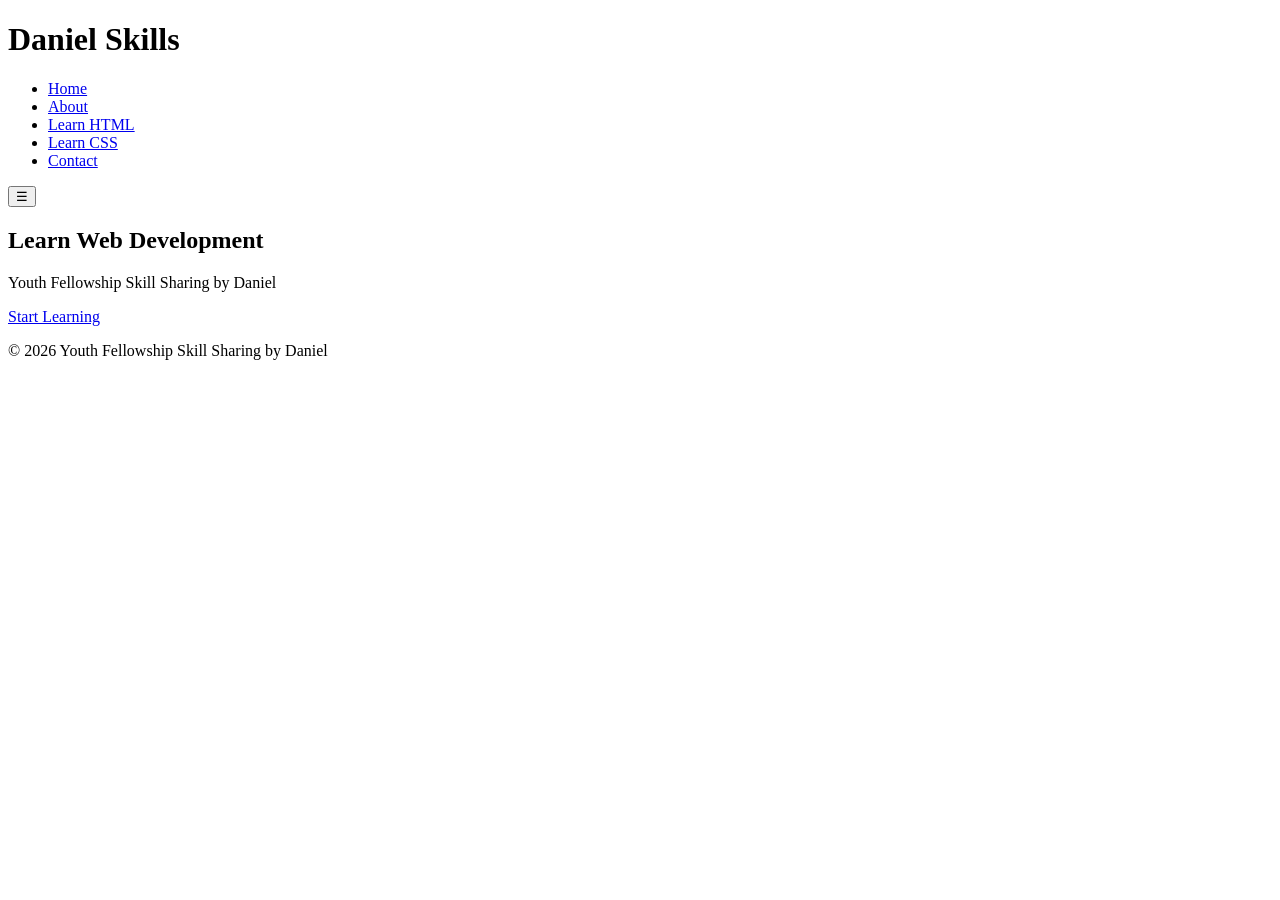
==== index.html @ d18fab2f "Add files via upload" ====
<!DOCTYPE html>
<html lang="en">
<head>
<meta charset="UTF-8">
<meta name="viewport" content="width=device-width, initial-scale=1.0">
<title>Youth Fellowship Skill Sharing by Daniel</title>
<link rel="stylesheet" href="css/style.css">
</head>
<body>
<header class="navbar">
<div class="container nav-content">
<h1 class="logo">Daniel Skills</h1>
<nav>
<ul class="nav-links" id="navLinks">
<li><a href="index.html" class="active">Home</a></li>
<li><a href="about.html">About</a></li>
<li><a href="learn-html.html">Learn HTML</a></li>
<li><a href="learn-css.html">Learn CSS</a></li>
<li><a href="contact.html">Contact</a></li>
</ul>
<button class="menu-toggle" id="menuToggle">☰</button>
</nav>
</div>
</header>

<section class="hero container">
<h2>Learn Web Development</h2>
<p>Youth Fellowship Skill Sharing by Daniel</p>
<a class="btn" href="learn-html.html">Start Learning</a>
</section>

<footer class="footer">
<p>© 2026 Youth Fellowship Skill Sharing by Daniel</p>
</footer>

<script src="js/script.js"></script>
</body>
</html>
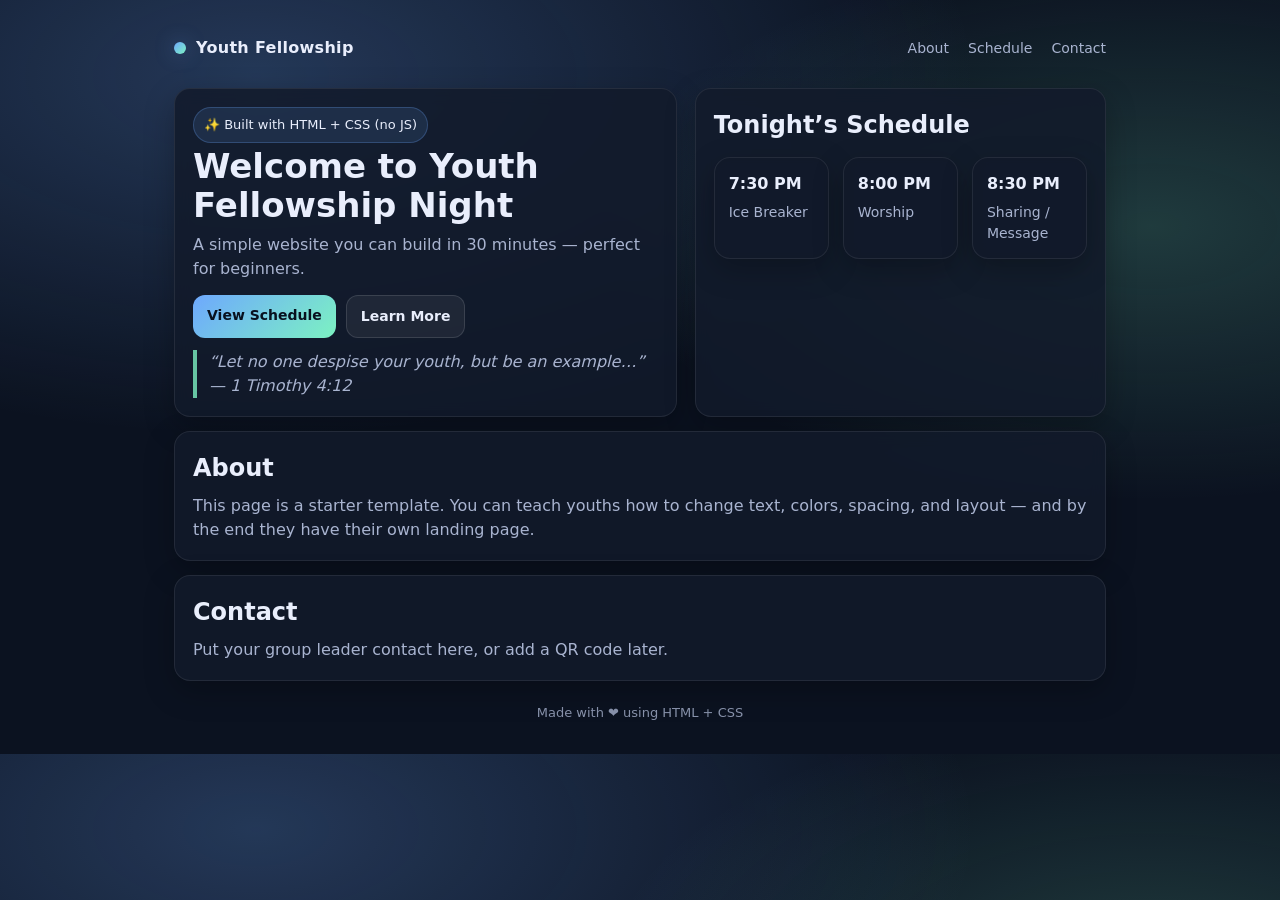
==== commit 593ce65c: "Refactor index.html structure and styles" ====
--- a/index.html
+++ b/index.html
@@ -1,38 +1,200 @@
-<!DOCTYPE html>
+<!doctype html>
 <html lang="en">
 <head>
-<meta charset="UTF-8">
-<meta name="viewport" content="width=device-width, initial-scale=1.0">
-<title>Youth Fellowship Skill Sharing by Daniel</title>
-<link rel="stylesheet" href="css/style.css">
+  <meta charset="utf-8" />
+  <meta name="viewport" content="width=device-width, initial-scale=1" />
+  <title>Youth Fellowship</title>
+  <style>
+    :root{
+      --bg:#0b1220;
+      --card:#121a2b;
+      --text:#e9eefc;
+      --muted:#a9b4d0;
+      --accent:#6ea8fe;
+      --accent2:#7cf2c2;
+    }
+    *{box-sizing:border-box}
+    body{
+      margin:0;
+      font-family: system-ui, -apple-system, Segoe UI, Roboto, Arial, sans-serif;
+      background: radial-gradient(1200px 600px at 20% 10%, rgba(110,168,254,.25), transparent 60%),
+                  radial-gradient(1000px 500px at 90% 30%, rgba(124,242,194,.18), transparent 55%),
+                  var(--bg);
+      color:var(--text);
+      line-height:1.5;
+    }
+    .container{
+      max-width: 980px;
+      margin: 0 auto;
+      padding: 24px;
+    }
+    header{
+      display:flex;
+      justify-content:space-between;
+      align-items:center;
+      padding: 12px 0 18px;
+    }
+    .logo{
+      display:flex; gap:10px; align-items:center;
+      font-weight:700;
+      letter-spacing:.3px;
+    }
+    .dot{
+      width:12px;height:12px;border-radius:999px;
+      background: linear-gradient(135deg, var(--accent), var(--accent2));
+      box-shadow: 0 0 20px rgba(110,168,254,.35);
+    }
+    nav a{
+      color:var(--muted);
+      text-decoration:none;
+      margin-left:14px;
+      font-size:14px;
+    }
+    nav a:hover{color:var(--text)}
+    .hero{
+      display:grid;
+      grid-template-columns: 1.1fr .9fr;
+      gap: 18px;
+      align-items:stretch;
+      margin-top: 10px;
+    }
+    .card{
+      background: rgba(18,26,43,.85);
+      border: 1px solid rgba(255,255,255,.08);
+      border-radius: 16px;
+      padding: 18px;
+      box-shadow: 0 10px 30px rgba(0,0,0,.25);
+      backdrop-filter: blur(8px);
+    }
+    h1{
+      margin: 4px 0 8px;
+      font-size: 34px;
+      line-height:1.15;
+    }
+    .subtitle{color:var(--muted); margin:0 0 14px}
+    .pill{
+      display:inline-flex;
+      gap:8px;
+      align-items:center;
+      padding: 7px 10px;
+      border-radius: 999px;
+      background: rgba(110,168,254,.12);
+      border: 1px solid rgba(110,168,254,.25);
+      color: var(--text);
+      font-size: 13px;
+      width: fit-content;
+    }
+    .btns{display:flex; gap:10px; margin-top:14px; flex-wrap:wrap}
+    .btn{
+      padding:10px 14px;
+      border-radius: 12px;
+      border: 1px solid rgba(255,255,255,.12);
+      background: rgba(255,255,255,.06);
+      color: var(--text);
+      text-decoration:none;
+      font-weight:600;
+      font-size:14px;
+    }
+    .btn.primary{
+      background: linear-gradient(135deg, var(--accent), var(--accent2));
+      border: none;
+      color:#08111f;
+    }
+    .btn:hover{transform: translateY(-1px)}
+    .grid{
+      display:grid;
+      grid-template-columns: repeat(3, 1fr);
+      gap: 14px;
+      margin-top: 14px;
+    }
+    .mini h3{margin: 0 0 6px; font-size: 16px}
+    .mini p{margin:0; color: var(--muted); font-size: 14px}
+    .verse{
+      border-left: 4px solid rgba(124,242,194,.8);
+      padding-left: 12px;
+      margin: 12px 0 0;
+      color: var(--muted);
+      font-style: italic;
+    }
+    footer{
+      margin: 22px 0 8px;
+      color: rgba(169,180,208,.8);
+      font-size: 13px;
+      text-align:center;
+    }
+    /* Responsive */
+    @media (max-width: 860px){
+      .hero{grid-template-columns: 1fr}
+      .grid{grid-template-columns: 1fr}
+      nav{display:none}
+      h1{font-size: 30px}
+    }
+  </style>
 </head>
 <body>
-<header class="navbar">
-<div class="container nav-content">
-<h1 class="logo">Daniel Skills</h1>
-<nav>
-<ul class="nav-links" id="navLinks">
-<li><a href="index.html" class="active">Home</a></li>
-<li><a href="about.html">About</a></li>
-<li><a href="learn-html.html">Learn HTML</a></li>
-<li><a href="learn-css.html">Learn CSS</a></li>
-<li><a href="contact.html">Contact</a></li>
-</ul>
-<button class="menu-toggle" id="menuToggle">☰</button>
-</nav>
-</div>
-</header>
-
-<section class="hero container">
-<h2>Learn Web Development</h2>
-<p>Youth Fellowship Skill Sharing by Daniel</p>
-<a class="btn" href="learn-html.html">Start Learning</a>
-</section>
-
-<footer class="footer">
-<p>© 2026 Youth Fellowship Skill Sharing by Daniel</p>
-</footer>
-
-<script src="js/script.js"></script>
+  <div class="container">
+    <header>
+      <div class="logo">
+        <span class="dot"></span>
+        <span>Youth Fellowship</span>
+      </div>
+      <nav>
+        <a href="#about">About</a>
+        <a href="#schedule">Schedule</a>
+        <a href="#contact">Contact</a>
+      </nav>
+    </header>
+
+    <section class="hero">
+      <div class="card">
+        <div class="pill">✨ Built with HTML + CSS (no JS)</div>
+        <h1>Welcome to Youth Fellowship Night</h1>
+        <p class="subtitle">
+          A simple website you can build in 30 minutes — perfect for beginners.
+        </p>
+
+        <div class="btns">
+          <a class="btn primary" href="#schedule">View Schedule</a>
+          <a class="btn" href="#about">Learn More</a>
+        </div>
+
+        <p class="verse">
+          “Let no one despise your youth, but be an example…” — 1 Timothy 4:12
+        </p>
+      </div>
+
+      <div class="card" id="schedule">
+        <h2 style="margin:0 0 8px;">Tonight’s Schedule</h2>
+        <div class="grid">
+          <div class="mini card" style="padding:14px;">
+            <h3>7:30 PM</h3><p>Ice Breaker</p>
+          </div>
+          <div class="mini card" style="padding:14px;">
+            <h3>8:00 PM</h3><p>Worship</p>
+          </div>
+          <div class="mini card" style="padding:14px;">
+            <h3>8:30 PM</h3><p>Sharing / Message</p>
+          </div>
+        </div>
+      </div>
+    </section>
+
+    <section class="card" id="about" style="margin-top:14px;">
+      <h2 style="margin:0 0 8px;">About</h2>
+      <p style="margin:0; color: var(--muted);">
+        This page is a starter template. You can teach youths how to change text, colors,
+        spacing, and layout — and by the end they have their own landing page.
+      </p>
+    </section>
+
+    <section class="card" id="contact" style="margin-top:14px;">
+      <h2 style="margin:0 0 8px;">Contact</h2>
+      <p style="margin:0; color: var(--muted);">
+        Put your group leader contact here, or add a QR code later.
+      </p>
+    </section>
+
+    <footer>Made with ❤️ using HTML + CSS</footer>
+  </div>
 </body>
 </html>
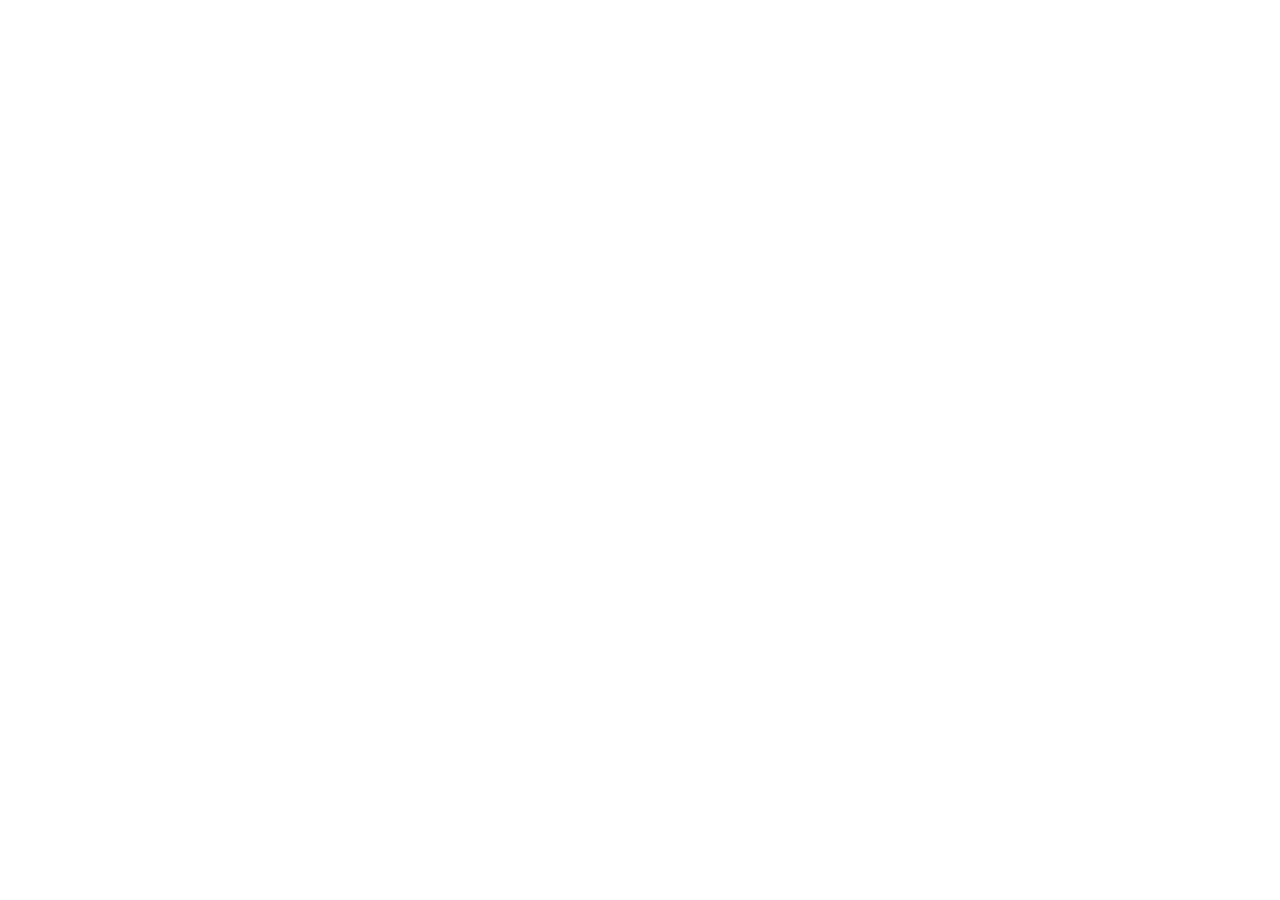
==== commit d8bd91ea: "Update index.html" ====
--- a/index.html
+++ b/index.html
@@ -1,200 +1,35 @@
-<!doctype html>
+<!DOCTYPE html>
 <html lang="en">
 <head>
   <meta charset="utf-8" />
-  <meta name="viewport" content="width=device-width, initial-scale=1" />
-  <title>Youth Fellowship</title>
+  <meta name="viewport" content="width=device-width, initial-scale=1.0" />
+  <title>Daniel Skill Sharing: Basic Elements of a Web Page</title>
+
+  <script src="https://cdn.tailwindcss.com?plugins=forms,container-queries"></script>
+
   <style>
-    :root{
-      --bg:#0b1220;
-      --card:#121a2b;
-      --text:#e9eefc;
-      --muted:#a9b4d0;
-      --accent:#6ea8fe;
-      --accent2:#7cf2c2;
+    @import url('https://fonts.googleapis.com/css2?family=Inter:wght@300;400;600;700&display=swap');
+
+    html {
+      scroll-behavior: smooth;
     }
-    *{box-sizing:border-box}
-    body{
-      margin:0;
-      font-family: system-ui, -apple-system, Segoe UI, Roboto, Arial, sans-serif;
-      background: radial-gradient(1200px 600px at 20% 10%, rgba(110,168,254,.25), transparent 60%),
-                  radial-gradient(1000px 500px at 90% 30%, rgba(124,242,194,.18), transparent 55%),
-                  var(--bg);
-      color:var(--text);
-      line-height:1.5;
+
+    body {
+      font-family: 'Inter', sans-serif;
     }
-    .container{
-      max-width: 980px;
-      margin: 0 auto;
-      padding: 24px;
+
+    .annotation {
+      position: relative;
     }
-    header{
-      display:flex;
-      justify-content:space-between;
-      align-items:center;
-      padding: 12px 0 18px;
-    }
-    .logo{
-      display:flex; gap:10px; align-items:center;
-      font-weight:700;
-      letter-spacing:.3px;
-    }
-    .dot{
-      width:12px;height:12px;border-radius:999px;
-      background: linear-gradient(135deg, var(--accent), var(--accent2));
-      box-shadow: 0 0 20px rgba(110,168,254,.35);
-    }
-    nav a{
-      color:var(--muted);
-      text-decoration:none;
-      margin-left:14px;
-      font-size:14px;
-    }
-    nav a:hover{color:var(--text)}
-    .hero{
-      display:grid;
-      grid-template-columns: 1.1fr .9fr;
-      gap: 18px;
-      align-items:stretch;
-      margin-top: 10px;
-    }
-    .card{
-      background: rgba(18,26,43,.85);
-      border: 1px solid rgba(255,255,255,.08);
-      border-radius: 16px;
-      padding: 18px;
-      box-shadow: 0 10px 30px rgba(0,0,0,.25);
-      backdrop-filter: blur(8px);
-    }
-    h1{
-      margin: 4px 0 8px;
-      font-size: 34px;
-      line-height:1.15;
-    }
-    .subtitle{color:var(--muted); margin:0 0 14px}
-    .pill{
-      display:inline-flex;
-      gap:8px;
-      align-items:center;
-      padding: 7px 10px;
-      border-radius: 999px;
-      background: rgba(110,168,254,.12);
-      border: 1px solid rgba(110,168,254,.25);
-      color: var(--text);
-      font-size: 13px;
-      width: fit-content;
-    }
-    .btns{display:flex; gap:10px; margin-top:14px; flex-wrap:wrap}
-    .btn{
-      padding:10px 14px;
-      border-radius: 12px;
-      border: 1px solid rgba(255,255,255,.12);
-      background: rgba(255,255,255,.06);
-      color: var(--text);
-      text-decoration:none;
-      font-weight:600;
-      font-size:14px;
-    }
-    .btn.primary{
-      background: linear-gradient(135deg, var(--accent), var(--accent2));
-      border: none;
-      color:#08111f;
-    }
-    .btn:hover{transform: translateY(-1px)}
-    .grid{
-      display:grid;
-      grid-template-columns: repeat(3, 1fr);
-      gap: 14px;
-      margin-top: 14px;
-    }
-    .mini h3{margin: 0 0 6px; font-size: 16px}
-    .mini p{margin:0; color: var(--muted); font-size: 14px}
-    .verse{
-      border-left: 4px solid rgba(124,242,194,.8);
-      padding-left: 12px;
-      margin: 12px 0 0;
-      color: var(--muted);
-      font-style: italic;
-    }
-    footer{
-      margin: 22px 0 8px;
-      color: rgba(169,180,208,.8);
-      font-size: 13px;
-      text-align:center;
-    }
-    /* Responsive */
-    @media (max-width: 860px){
-      .hero{grid-template-columns: 1fr}
-      .grid{grid-template-columns: 1fr}
-      nav{display:none}
-      h1{font-size: 30px}
-    }
-  </style>
-</head>
-<body>
-  <div class="container">
-    <header>
-      <div class="logo">
-        <span class="dot"></span>
-        <span>Youth Fellowship</span>
-      </div>
-      <nav>
-        <a href="#about">About</a>
-        <a href="#schedule">Schedule</a>
-        <a href="#contact">Contact</a>
-      </nav>
-    </header>
 
-    <section class="hero">
-      <div class="card">
-        <div class="pill">✨ Built with HTML + CSS (no JS)</div>
-        <h1>Welcome to Youth Fellowship Night</h1>
-        <p class="subtitle">
-          A simple website you can build in 30 minutes — perfect for beginners.
-        </p>
-
-        <div class="btns">
-          <a class="btn primary" href="#schedule">View Schedule</a>
-          <a class="btn" href="#about">Learn More</a>
-        </div>
-
-        <p class="verse">
-          “Let no one despise your youth, but be an example…” — 1 Timothy 4:12
-        </p>
-      </div>
-
-      <div class="card" id="schedule">
-        <h2 style="margin:0 0 8px;">Tonight’s Schedule</h2>
-        <div class="grid">
-          <div class="mini card" style="padding:14px;">
-            <h3>7:30 PM</h3><p>Ice Breaker</p>
-          </div>
-          <div class="mini card" style="padding:14px;">
-            <h3>8:00 PM</h3><p>Worship</p>
-          </div>
-          <div class="mini card" style="padding:14px;">
-            <h3>8:30 PM</h3><p>Sharing / Message</p>
-          </div>
-        </div>
-      </div>
-    </section>
-
-    <section class="card" id="about" style="margin-top:14px;">
-      <h2 style="margin:0 0 8px;">About</h2>
-      <p style="margin:0; color: var(--muted);">
-        This page is a starter template. You can teach youths how to change text, colors,
-        spacing, and layout — and by the end they have their own landing page.
-      </p>
-    </section>
-
-    <section class="card" id="contact" style="margin-top:14px;">
-      <h2 style="margin:0 0 8px;">Contact</h2>
-      <p style="margin:0; color: var(--muted);">
-        Put your group leader contact here, or add a QR code later.
-      </p>
-    </section>
-
-    <footer>Made with ❤️ using HTML + CSS</footer>
-  </div>
-</body>
-</html>
+    .annotation::after {
+      content: attr(data-annotation);
+      position: absolute;
+      top: -10px;
+      right: -10px;
+      background: #2563eb;
+      color: white;
+      font-size: 10px;
+      padding: 2px 8px;
+      border-radius: 9999px;
+      white-space: nowrap;
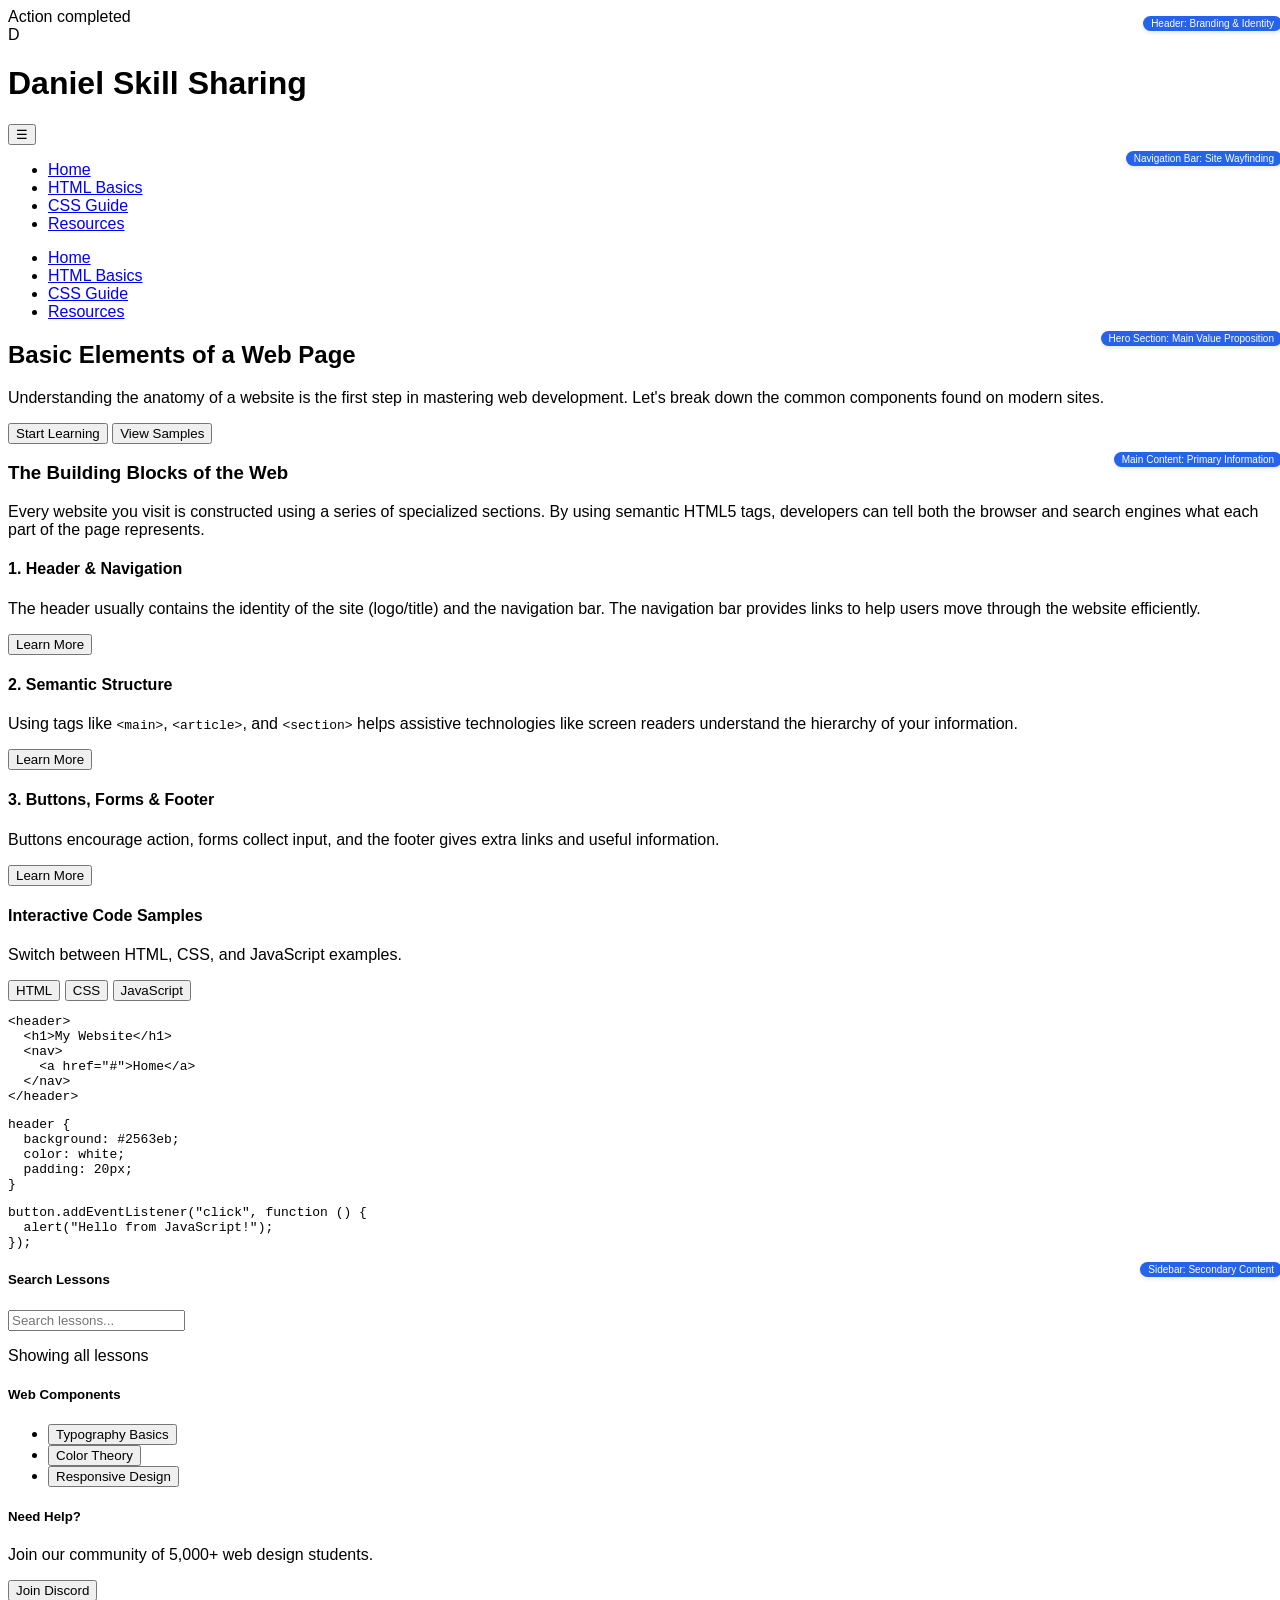
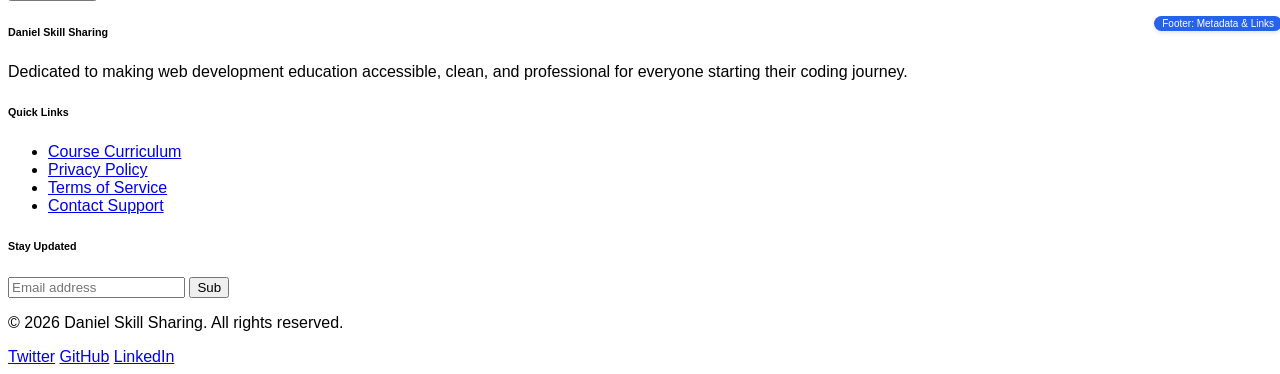
==== commit 469d30f5: "Add styles and functionality for lesson cards and toast" ====
--- a/index.html
+++ b/index.html
@@ -33,3 +33,468 @@
       padding: 2px 8px;
       border-radius: 9999px;
       white-space: nowrap;
+      pointer-events: none;
+      box-shadow: 0 2px 4px rgba(0, 0, 0, 0.1);
+      z-index: 50;
+    }
+
+    .lesson-card {
+      transition: all 0.25s ease;
+    }
+
+    .lesson-card:hover {
+      transform: translateY(-4px);
+      box-shadow: 0 14px 30px rgba(0, 0, 0, 0.08);
+    }
+
+    .hidden-section {
+      display: none;
+    }
+
+    .toast-show {
+      opacity: 1 !important;
+      transform: translateY(0) !important;
+    }
+  </style>
+</head>
+<body class="bg-slate-50 text-slate-900 flex flex-col min-h-screen">
+
+  <!-- Toast -->
+  <div id="toast" class="fixed bottom-6 right-6 z-50 bg-slate-900 text-white px-4 py-3 rounded-xl shadow-xl opacity-0 translate-y-4 transition-all duration-300 pointer-events-none">
+    Action completed
+  </div>
+
+  <!-- Header -->
+  <header class="bg-white border-b border-slate-200 sticky top-0 z-40" data-purpose="site-header">
+    <div class="container mx-auto px-4 py-4">
+      <div class="flex items-center justify-between">
+        <div class="flex items-center space-x-3 annotation" data-annotation="Header: Branding & Identity">
+          <div class="w-10 h-10 bg-blue-600 rounded-lg flex items-center justify-center text-white font-bold text-xl">
+            D
+          </div>
+          <h1 class="text-xl font-bold tracking-tight text-slate-800">
+            Daniel <span class="text-blue-600">Skill Sharing</span>
+          </h1>
+        </div>
+
+        <button id="menuBtn" class="md:hidden inline-flex items-center justify-center rounded-lg border border-slate-300 px-3 py-2 text-slate-700 hover:bg-slate-100">
+          ☰
+        </button>
+
+        <nav class="hidden md:block annotation" data-annotation="Navigation Bar: Site Wayfinding" data-purpose="primary-navigation">
+          <ul class="flex space-x-6 text-sm font-medium text-slate-600">
+            <li><a class="hover:text-blue-600 transition-colors" href="#home">Home</a></li>
+            <li><a class="hover:text-blue-600 transition-colors" href="#lessons">HTML Basics</a></li>
+            <li><a class="hover:text-blue-600 transition-colors" href="#code-playground">CSS Guide</a></li>
+            <li><a class="hover:text-blue-600 transition-colors" href="#resources">Resources</a></li>
+          </ul>
+        </nav>
+      </div>
+
+      <!-- Mobile Menu -->
+      <nav id="mobileMenu" class="hidden md:hidden mt-4 border-t border-slate-200 pt-4">
+        <ul class="flex flex-col gap-3 text-sm font-medium text-slate-600">
+          <li><a class="hover:text-blue-600 transition-colors block" href="#home">Home</a></li>
+          <li><a class="hover:text-blue-600 transition-colors block" href="#lessons">HTML Basics</a></li>
+          <li><a class="hover:text-blue-600 transition-colors block" href="#code-playground">CSS Guide</a></li>
+          <li><a class="hover:text-blue-600 transition-colors block" href="#resources">Resources</a></li>
+        </ul>
+      </nav>
+    </div>
+  </header>
+
+  <!-- Hero -->
+  <section id="home" class="bg-blue-600 text-white py-16 md:py-24 annotation" data-annotation="Hero Section: Main Value Proposition" data-purpose="hero-banner">
+    <div class="container mx-auto px-4 text-center">
+      <h2 class="text-4xl md:text-5xl font-extrabold mb-6">Basic Elements of a Web Page</h2>
+      <p class="text-xl text-blue-100 max-w-2xl mx-auto mb-10 leading-relaxed">
+        Understanding the anatomy of a website is the first step in mastering web development. Let's break down the common components found on modern sites.
+      </p>
+      <div class="flex flex-wrap justify-center gap-4">
+        <button id="startLearningBtn" class="bg-white text-blue-600 px-8 py-3 rounded-full font-semibold hover:bg-blue-50 transition-colors shadow-lg">
+          Start Learning
+        </button>
+        <button id="viewSamplesBtn" class="bg-transparent border-2 border-blue-200 px-8 py-3 rounded-full font-semibold hover:bg-blue-700 transition-colors">
+          View Samples
+        </button>
+      </div>
+    </div>
+  </section>
+
+  <!-- Content -->
+  <main class="flex-grow container mx-auto px-4 py-12 flex flex-col lg:flex-row gap-12" data-purpose="page-content-wrapper">
+
+    <!-- Main Content -->
+    <article class="lg:w-2/3 annotation" data-annotation="Main Content: Primary Information" data-purpose="main-content-area">
+      <header class="mb-8">
+        <h3 class="text-3xl font-bold text-slate-800 mb-4">The Building Blocks of the Web</h3>
+        <p class="text-slate-600 leading-relaxed">
+          Every website you visit is constructed using a series of specialized sections. By using semantic HTML5 tags, developers can tell both the browser and search engines what each part of the page represents.
+        </p>
+      </header>
+
+      <div id="lessons" class="grid gap-8">
+
+        <!-- Card 1 -->
+        <section class="lesson-card bg-white p-6 rounded-xl border border-slate-200 shadow-sm" data-title="Header Navigation">
+          <div class="flex items-start justify-between gap-4">
+            <div>
+              <h4 class="text-xl font-semibold mb-3 text-blue-600">1. Header &amp; Navigation</h4>
+              <p class="text-slate-600 mb-4 lesson-summary">
+                The header usually contains the identity of the site (logo/title) and the navigation bar. The navigation bar provides links to help users move through the website efficiently.
+              </p>
+            </div>
+            <button class="toggle-details bg-blue-50 text-blue-700 px-4 py-2 rounded-lg text-sm font-medium hover:bg-blue-100 transition-colors">
+              Learn More
+            </button>
+          </div>
+
+          <div class="lesson-details hidden-section mt-4">
+            <div class="bg-blue-50 border border-blue-100 rounded-lg p-4 mb-4 text-sm text-slate-700">
+              <strong>Why it matters:</strong> A good header improves user experience by helping visitors find pages quickly.
+            </div>
+            <img
+              alt="Header Illustration"
+              class="w-full rounded-lg"
+              src="https://lh3.googleusercontent.com/aida-public/[base64]"
+            />
+          </div>
+        </section>
+
+        <!-- Card 2 -->
+        <section class="lesson-card bg-white p-6 rounded-xl border border-slate-200 shadow-sm" data-title="Semantic Structure">
+          <div class="flex items-start justify-between gap-4">
+            <div>
+              <h4 class="text-xl font-semibold mb-3 text-blue-600">2. Semantic Structure</h4>
+              <p class="text-slate-600 mb-4 lesson-summary">
+                Using tags like <code>&lt;main&gt;</code>, <code>&lt;article&gt;</code>, and <code>&lt;section&gt;</code> helps assistive technologies like screen readers understand the hierarchy of your information.
+              </p>
+            </div>
+            <button class="toggle-details bg-blue-50 text-blue-700 px-4 py-2 rounded-lg text-sm font-medium hover:bg-blue-100 transition-colors">
+              Learn More
+            </button>
+          </div>
+
+          <div class="lesson-details hidden-section mt-4">
+            <div class="bg-slate-800 text-slate-300 p-4 rounded-lg font-mono text-sm mb-4">
+              &lt;main&gt;<br />
+              &nbsp;&nbsp;&lt;article&gt;Our Main Story&lt;/article&gt;<br />
+              &nbsp;&nbsp;&lt;aside&gt;Related Links&lt;/aside&gt;<br />
+              &lt;/main&gt;
+            </div>
+            <p class="text-sm text-slate-600">
+              Semantic HTML makes your site easier to read, maintain, and improve for SEO and accessibility.
+            </p>
+          </div>
+        </section>
+
+        <!-- Card 3 -->
+        <section class="lesson-card bg-white p-6 rounded-xl border border-slate-200 shadow-sm" data-title="Buttons Forms Footer">
+          <div class="flex items-start justify-between gap-4">
+            <div>
+              <h4 class="text-xl font-semibold mb-3 text-blue-600">3. Buttons, Forms &amp; Footer</h4>
+              <p class="text-slate-600 mb-4 lesson-summary">
+                Buttons encourage action, forms collect input, and the footer gives extra links and useful information.
+              </p>
+            </div>
+            <button class="toggle-details bg-blue-50 text-blue-700 px-4 py-2 rounded-lg text-sm font-medium hover:bg-blue-100 transition-colors">
+              Learn More
+            </button>
+          </div>
+
+          <div class="lesson-details hidden-section mt-4">
+            <ul class="list-disc pl-5 text-sm text-slate-600 space-y-2">
+              <li>Buttons can help guide users to click important actions.</li>
+              <li>Forms collect things like names, emails, and messages.</li>
+              <li>Footers often contain contact info, policies, and social links.</li>
+            </ul>
+          </div>
+        </section>
+      </div>
+
+      <!-- Interactive Code Playground -->
+      <section id="code-playground" class="mt-12 bg-white p-6 rounded-xl border border-slate-200 shadow-sm">
+        <div class="flex flex-col md:flex-row md:items-center md:justify-between gap-4 mb-4">
+          <div>
+            <h4 class="text-2xl font-bold text-slate-800">Interactive Code Samples</h4>
+            <p class="text-slate-600 text-sm mt-1">Switch between HTML, CSS, and JavaScript examples.</p>
+          </div>
+
+          <div class="flex flex-wrap gap-2">
+            <button class="tab-btn bg-blue-600 text-white px-4 py-2 rounded-lg text-sm font-medium" data-tab="htmlTab">HTML</button>
+            <button class="tab-btn bg-slate-100 text-slate-700 px-4 py-2 rounded-lg text-sm font-medium" data-tab="cssTab">CSS</button>
+            <button class="tab-btn bg-slate-100 text-slate-700 px-4 py-2 rounded-lg text-sm font-medium" data-tab="jsTab">JavaScript</button>
+          </div>
+        </div>
+
+        <div id="htmlTab" class="code-tab bg-slate-900 text-slate-100 rounded-lg p-4 font-mono text-sm overflow-x-auto">
+<pre>&lt;header&gt;
+  &lt;h1&gt;My Website&lt;/h1&gt;
+  &lt;nav&gt;
+    &lt;a href="#"&gt;Home&lt;/a&gt;
+  &lt;/nav&gt;
+&lt;/header&gt;</pre>
+        </div>
+
+        <div id="cssTab" class="code-tab hidden bg-slate-900 text-slate-100 rounded-lg p-4 font-mono text-sm overflow-x-auto">
+<pre>header {
+  background: #2563eb;
+  color: white;
+  padding: 20px;
+}</pre>
+        </div>
+
+        <div id="jsTab" class="code-tab hidden bg-slate-900 text-slate-100 rounded-lg p-4 font-mono text-sm overflow-x-auto">
+<pre>button.addEventListener("click", function () {
+  alert("Hello from JavaScript!");
+});</pre>
+        </div>
+      </section>
+    </article>
+
+    <!-- Sidebar -->
+    <aside class="lg:w-1/3 space-y-8 annotation" data-annotation="Sidebar: Secondary Content" data-purpose="sidebar">
+
+      <!-- Search Widget -->
+      <div class="bg-white p-6 rounded-xl border border-slate-200 shadow-sm">
+        <h5 class="font-bold text-slate-800 mb-4 uppercase text-xs tracking-widest">Search Lessons</h5>
+        <div class="relative">
+          <input
+            id="searchInput"
+            class="w-full border-slate-300 rounded-lg focus:ring-blue-500 focus:border-blue-500"
+            placeholder="Search lessons..."
+            type="text"
+          />
+        </div>
+        <p id="searchResultText" class="text-xs text-slate-500 mt-3">Showing all lessons</p>
+      </div>
+
+      <!-- Related Links Widget -->
+      <div id="resources" class="bg-white p-6 rounded-xl border border-slate-200 shadow-sm">
+        <h5 class="font-bold text-slate-800 mb-4 uppercase text-xs tracking-widest">Web Components</h5>
+        <ul class="space-y-3">
+          <li>
+            <button class="component-link w-full text-left flex items-center text-slate-600 hover:text-blue-600 group" data-message="Typography Basics clicked">
+              <span class="w-2 h-2 bg-blue-400 rounded-full mr-3 group-hover:scale-125 transition-transform"></span>
+              Typography Basics
+            </button>
+          </li>
+          <li>
+            <button class="component-link w-full text-left flex items-center text-slate-600 hover:text-blue-600 group" data-message="Color Theory clicked">
+              <span class="w-2 h-2 bg-blue-400 rounded-full mr-3 group-hover:scale-125 transition-transform"></span>
+              Color Theory
+            </button>
+          </li>
+          <li>
+            <button class="component-link w-full text-left flex items-center text-slate-600 hover:text-blue-600 group" data-message="Responsive Design clicked">
+              <span class="w-2 h-2 bg-blue-400 rounded-full mr-3 group-hover:scale-125 transition-transform"></span>
+              Responsive Design
+            </button>
+          </li>
+        </ul>
+      </div>
+
+      <!-- CTA Widget -->
+      <div class="bg-blue-50 p-6 rounded-xl border border-blue-100">
+        <h5 class="font-bold text-blue-800 mb-2">Need Help?</h5>
+        <p class="text-sm text-blue-600 mb-4">Join our community of 5,000+ web design students.</p>
+        <button id="joinDiscordBtn" class="w-full bg-blue-600 text-white py-2 rounded-lg font-medium hover:bg-blue-700 transition-colors">
+          Join Discord
+        </button>
+      </div>
+    </aside>
+  </main>
+
+  <!-- Footer -->
+  <footer class="bg-slate-900 text-slate-300 py-12 mt-12 annotation" data-annotation="Footer: Metadata & Links" data-purpose="site-footer">
+    <div class="container mx-auto px-4">
+      <div class="grid grid-cols-1 md:grid-cols-3 gap-12 mb-8">
+        <div>
+          <h6 class="text-white font-bold mb-4">Daniel Skill Sharing</h6>
+          <p class="text-sm leading-relaxed text-slate-400">
+            Dedicated to making web development education accessible, clean, and professional for everyone starting their coding journey.
+          </p>
+        </div>
+
+        <div>
+          <h6 class="text-white font-bold mb-4">Quick Links</h6>
+          <ul class="text-sm space-y-2">
+            <li><a class="hover:text-blue-400 transition-colors" href="#lessons">Course Curriculum</a></li>
+            <li><a class="hover:text-blue-400 transition-colors" href="#">Privacy Policy</a></li>
+            <li><a class="hover:text-blue-400 transition-colors" href="#">Terms of Service</a></li>
+            <li><a class="hover:text-blue-400 transition-colors" href="#">Contact Support</a></li>
+          </ul>
+        </div>
+
+        <div>
+          <h6 class="text-white font-bold mb-4">Stay Updated</h6>
+          <form id="newsletterForm" class="flex gap-2">
+            <input
+              id="emailInput"
+              class="bg-slate-800 border-slate-700 rounded-lg text-sm w-full focus:ring-blue-500"
+              placeholder="Email address"
+              type="email"
+            />
+            <button class="bg-blue-600 text-white px-4 py-2 rounded-lg text-sm font-bold hover:bg-blue-500">
+              Sub
+            </button>
+          </form>
+          <p id="emailMessage" class="text-xs mt-3 text-slate-400"></p>
+        </div>
+      </div>
+
+      <div class="pt-8 border-t border-slate-800 flex flex-col md:flex-row justify-between items-center text-xs text-slate-500">
+        <p>© 2026 Daniel Skill Sharing. All rights reserved.</p>
+        <div class="flex space-x-4 mt-4 md:mt-0">
+          <a class="hover:text-white" href="#">Twitter</a>
+          <a class="hover:text-white" href="#">GitHub</a>
+          <a class="hover:text-white" href="#">LinkedIn</a>
+        </div>
+      </div>
+    </div>
+  </footer>
+
+  <script>
+    // Toast helper
+    function showToast(message) {
+      const toast = document.getElementById("toast");
+      toast.textContent = message;
+      toast.classList.add("toast-show");
+
+      clearTimeout(window.toastTimer);
+      window.toastTimer = setTimeout(() => {
+        toast.classList.remove("toast-show");
+      }, 2200);
+    }
+
+    // Mobile menu
+    const menuBtn = document.getElementById("menuBtn");
+    const mobileMenu = document.getElementById("mobileMenu");
+
+    menuBtn.addEventListener("click", () => {
+      mobileMenu.classList.toggle("hidden");
+    });
+
+    // Hero buttons
+    document.getElementById("startLearningBtn").addEventListener("click", () => {
+      document.getElementById("lessons").scrollIntoView({ behavior: "smooth" });
+      showToast("Jumped to lessons");
+    });
+
+    document.getElementById("viewSamplesBtn").addEventListener("click", () => {
+      document.getElementById("code-playground").scrollIntoView({ behavior: "smooth" });
+      showToast("Viewing code samples");
+    });
+
+    // Expand/collapse lesson cards
+    const toggleButtons = document.querySelectorAll(".toggle-details");
+
+    toggleButtons.forEach((button) => {
+      button.addEventListener("click", () => {
+        const card = button.closest(".lesson-card");
+        const detail = card.querySelector(".lesson-details");
+        const isHidden = detail.classList.contains("hidden-section");
+
+        detail.classList.toggle("hidden-section");
+        button.textContent = isHidden ? "Show Less" : "Learn More";
+      });
+    });
+
+    // Search lessons
+    const searchInput = document.getElementById("searchInput");
+    const lessonCards = document.querySelectorAll(".lesson-card");
+    const searchResultText = document.getElementById("searchResultText");
+
+    searchInput.addEventListener("input", (e) => {
+      const keyword = e.target.value.toLowerCase().trim();
+      let visibleCount = 0;
+
+      lessonCards.forEach((card) => {
+        const title = card.dataset.title.toLowerCase();
+        const summary = card.innerText.toLowerCase();
+        const match = title.includes(keyword) || summary.includes(keyword);
+
+        card.style.display = match ? "block" : "none";
+        if (match) visibleCount++;
+      });
+
+      if (keyword === "") {
+        searchResultText.textContent = "Showing all lessons";
+      } else {
+        searchResultText.textContent = `Found ${visibleCount} lesson(s) for "${keyword}"`;
+      }
+    });
+
+    // Tabs for code samples
+    const tabButtons = document.querySelectorAll(".tab-btn");
+    const codeTabs = document.querySelectorAll(".code-tab");
+
+    tabButtons.forEach((btn) => {
+      btn.addEventListener("click", () => {
+        const targetId = btn.dataset.tab;
+
+        codeTabs.forEach((tab) => tab.classList.add("hidden"));
+        document.getElementById(targetId).classList.remove("hidden");
+
+        tabButtons.forEach((button) => {
+          button.classList.remove("bg-blue-600", "text-white");
+          button.classList.add("bg-slate-100", "text-slate-700");
+        });
+
+        btn.classList.remove("bg-slate-100", "text-slate-700");
+        btn.classList.add("bg-blue-600", "text-white");
+      });
+    });
+
+    // Sidebar links
+    document.querySelectorAll(".component-link").forEach((link) => {
+      link.addEventListener("click", () => {
+        showToast(link.dataset.message);
+      });
+    });
+
+    // Discord button
+    document.getElementById("joinDiscordBtn").addEventListener("click", () => {
+      showToast("Discord community link coming soon");
+    });
+
+    // Newsletter form validation
+    const newsletterForm = document.getElementById("newsletterForm");
+    const emailInput = document.getElementById("emailInput");
+    const emailMessage = document.getElementById("emailMessage");
+
+    newsletterForm.addEventListener("submit", (e) => {
+      e.preventDefault();
+
+      const email = emailInput.value.trim();
+      const emailPattern = /^[^\s@]+@[^\s@]+\.[^\s@]+$/;
+
+      if (email === "") {
+        emailMessage.textContent = "Please enter your email address.";
+        emailMessage.className = "text-xs mt-3 text-red-400";
+        showToast("Email is required");
+        return;
+      }
+
+      if (!emailPattern.test(email)) {
+        emailMessage.textContent = "Please enter a valid email address.";
+        emailMessage.className = "text-xs mt-3 text-red-400";
+        showToast("Invalid email address");
+        return;
+      }
+
+      emailMessage.textContent = "Subscribed successfully. Welcome!";
+      emailMessage.className = "text-xs mt-3 text-green-400";
+      emailInput.value = "";
+      showToast("Subscribed successfully");
+    });
+
+    // Auto-close mobile menu when clicking mobile links
+    document.querySelectorAll("#mobileMenu a").forEach((link) => {
+      link.addEventListener("click", () => {
+        mobileMenu.classList.add("hidden");
+      });
+    });
+  </script>
+</body>
+</html>
